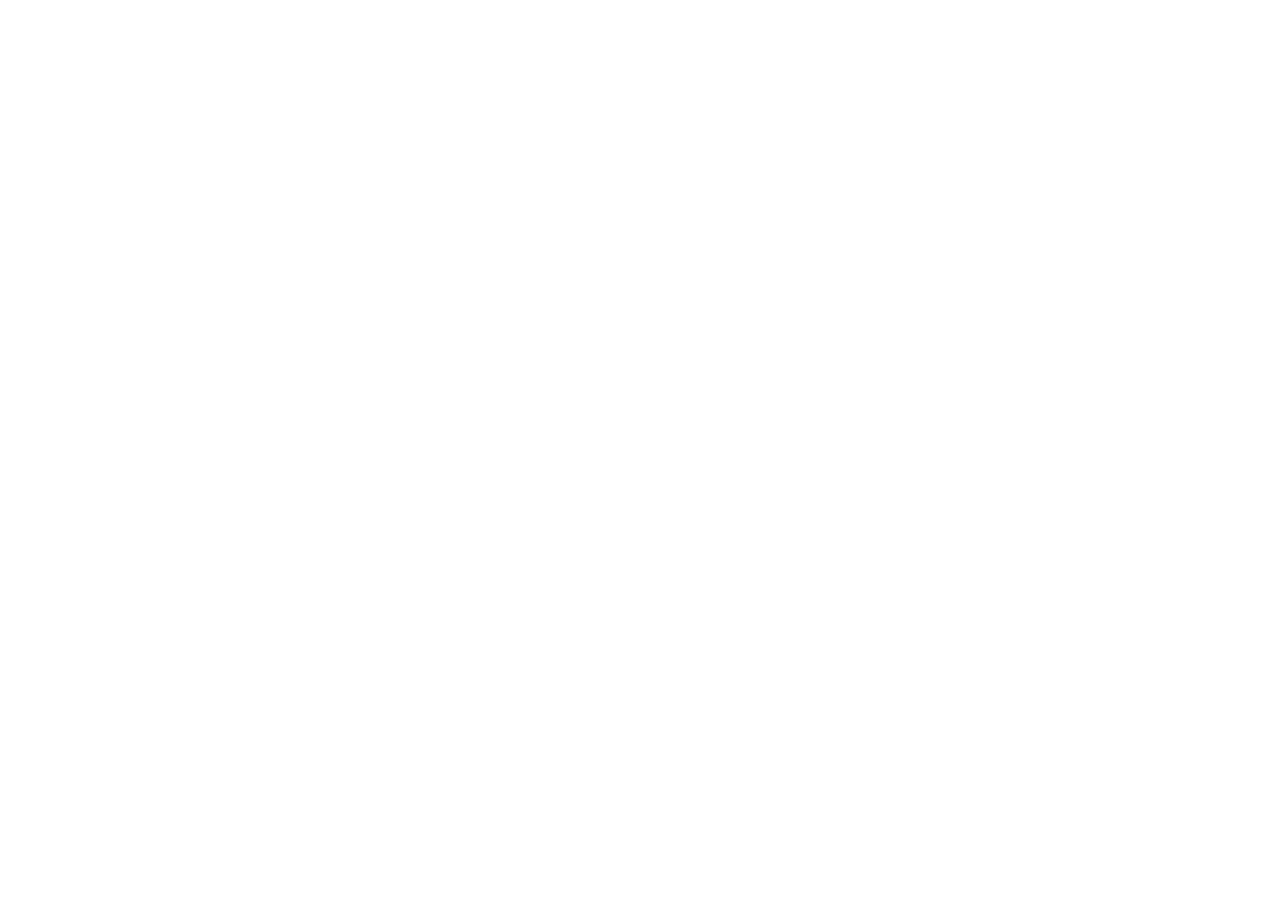
==== index.html @ 512ede9f "initialized repository" ====
<!DOCTYPE html>
<html lang="en" dir="ltr">
  <head>
    <meta charset="utf-8">
    <title>CopyThat Plugin</title>
    <link rel="stylesheet" href="style.css">
    <script type="text/javascript" src="script.js"></script>
  </head>
  <body>
    <nav>

    </nav>
    <header>

    </header>

  </body>
</html>
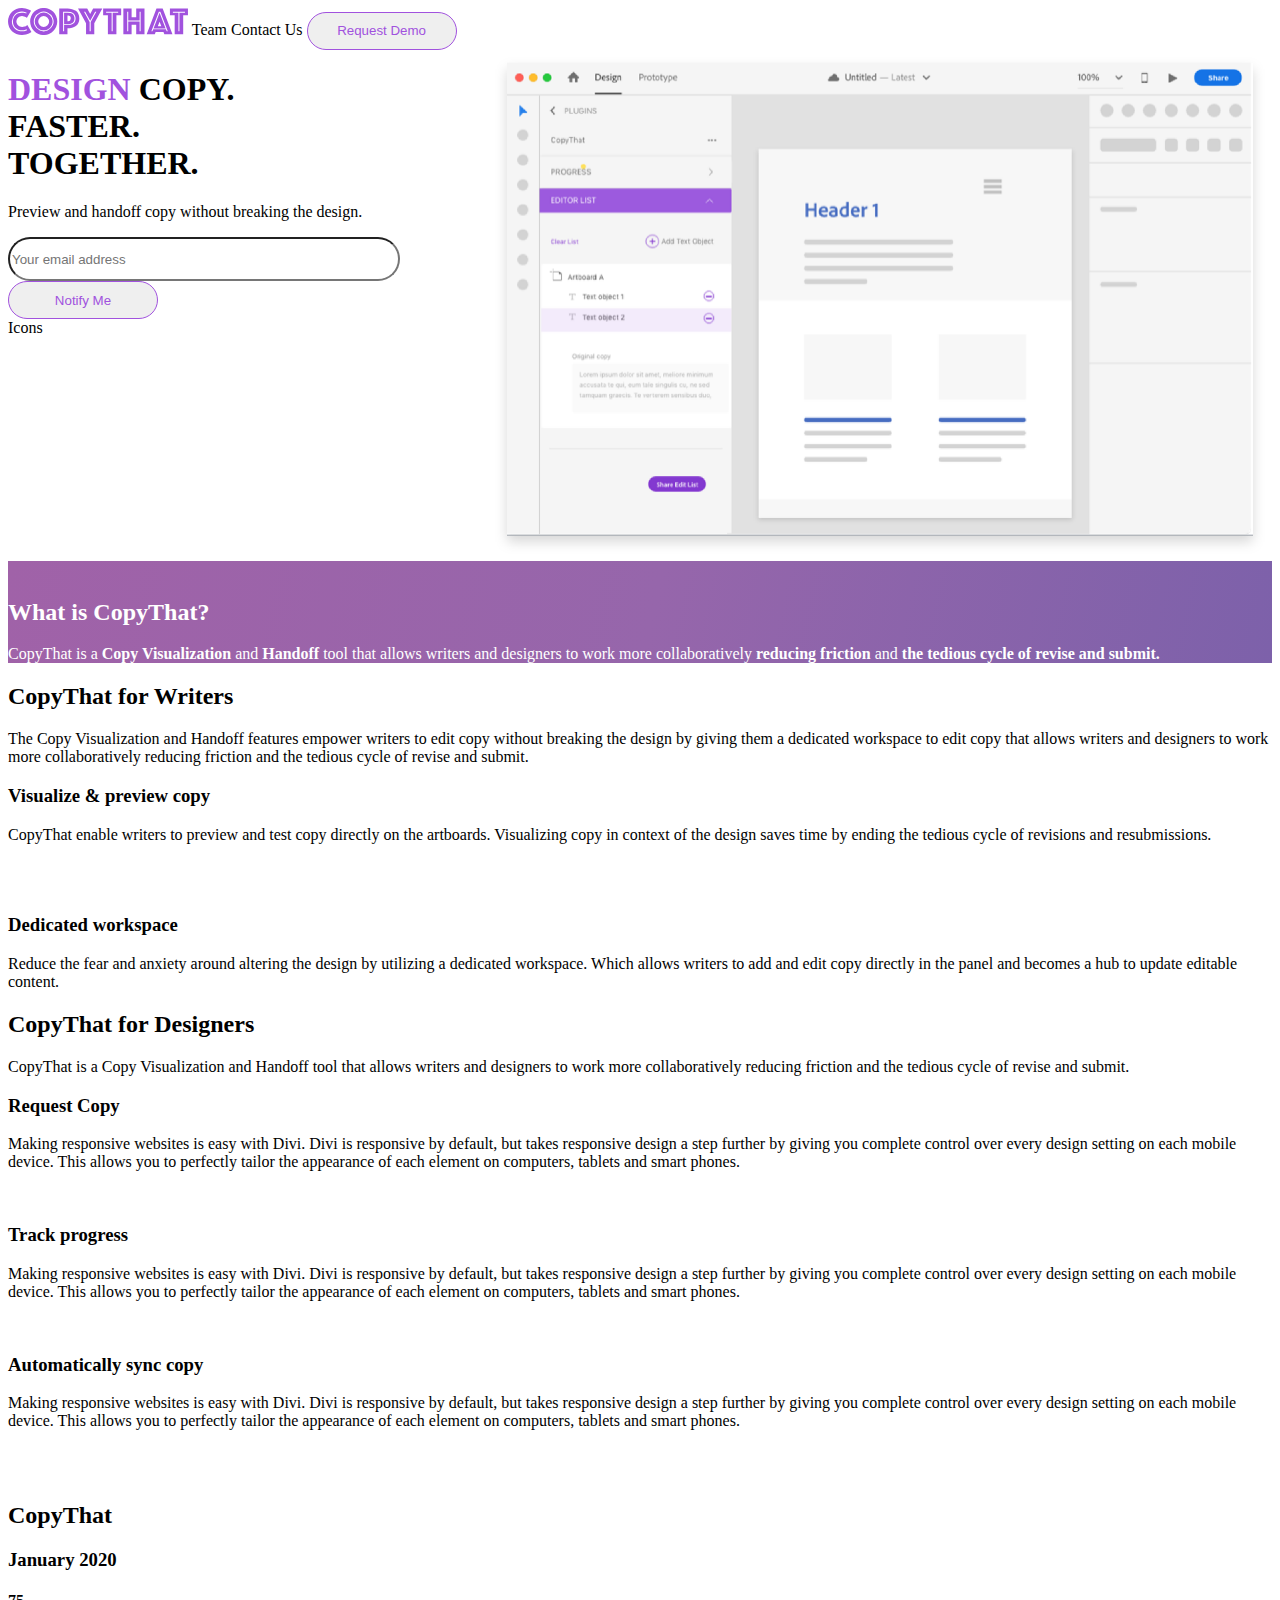
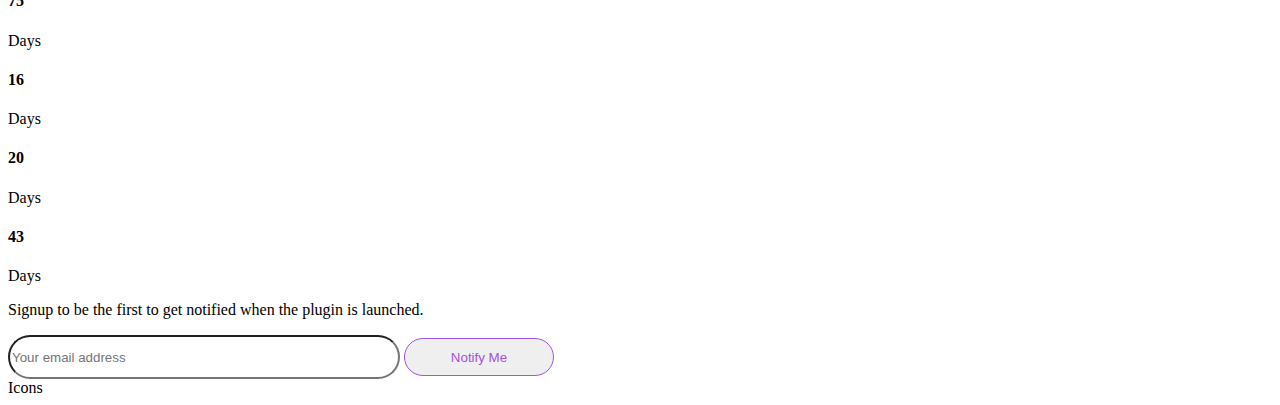
==== commit 1e74bfef: "added html elements" ====
--- a/index.html
+++ b/index.html
@@ -1,18 +1,115 @@
 <!DOCTYPE html>
 <html lang="en" dir="ltr">
-  <head>
-    <meta charset="utf-8">
-    <title>CopyThat Plugin</title>
-    <link rel="stylesheet" href="style.css">
-    <script type="text/javascript" src="script.js"></script>
-  </head>
-  <body>
-    <nav>
+<head>
+  <meta charset="utf-8">
+  <title>CopyThat Plugin</title>
+  <link rel="stylesheet" href="style.css">
+  <script type="text/javascript" src="script.js"></script>
+</head>
+<body>
+  <nav>
+    <img src="./assets/logo.svg" class="logo"/>
+    <a href="" >Team</a>
+    <a href="" >Contact Us</a>
+    <button>Request Demo</button>
+  </nav>
+  <header>
+    <div>
+      <h1><span>Design</span> Copy.<br> Faster.<br> Together.</h1>
+      <p>Preview and handoff copy without breaking the design.</p>
+      <input type="text" placeholder="Your email address"/><button>Notify Me</button>
+      <div>Icons</div>
+    </div>
+    <img src="./assets/header-image.png" class="header-image" />
+  </header>
+  <main>
+    <section class="what">
+      <div>
+        <img src="" />
+        <img src="" />
+        <img src="" />
+      </div>
+      <div>
+        <h2>What is <span>CopyThat?</span></h2>
+        <p>CopyThat is a <strong>Copy Visualization</strong> and <strong>Handoff</strong> tool that allows writers and designers to work more collaboratively <strong>reducing friction</strong> and <strong>the tedious cycle of revise and submit.</strong></p>
+      </div>
+    </section>
+    <section>
+      <div class="breakdown">
+        <h2>CopyThat for Writers</h2>
+        <p>The Copy Visualization and Handoff features empower writers to edit copy without breaking the design by giving them a dedicated workspace to edit copy that allows writers and designers to work more collaboratively reducing friction and the tedious cycle of revise and submit.</p>
+      </div>
+      <div class="point-one">
+        <div class="">
+          <h3>Visualize & preview copy</h3>
+          <p>CopyThat enable writers to preview and test copy directly on the artboards. Visualizing copy in context of the design saves time by ending the tedious cycle of revisions and resubmissions.</p>
+        </div>
+        <img src="" />
+      </div>
+      <div class="point-two">
+        <img src="" />
+        <div class="">
+          <h3>Dedicated workspace</h3>
+          <p>Reduce the fear and anxiety around altering the design by utilizing a dedicated workspace. Which allows writers to add and edit copy directly in the panel and becomes a hub to update editable content.</p>
+        </div>
+      </div>
+    </section>
+    <section>
+      <div class="breakdown">
+        <h2>CopyThat for Designers</h2>
+        <p>CopyThat is a Copy Visualization and Handoff tool that allows writers and designers to work more collaboratively reducing friction and the tedious cycle of revise and submit.</p>
+      </div>
+      <div class="col-one">
+        <h3>Request Copy</h3>
+        <p>Making responsive websites is easy with Divi. Divi is responsive by default, but takes responsive design a step further by giving you complete control over every design setting on each mobile device. This allows you to perfectly tailor the appearance of each element on computers, tablets and smart phones.</p>
+        <img src="" />
+      </div>
+      <div class="col-two">
+        <h3>Track progress</h3>
+        <p>Making responsive websites is easy with Divi. Divi is responsive by default, but takes responsive design a step further by giving you complete control over every design setting on each mobile device. This allows you to perfectly tailor the appearance of each element on computers, tablets and smart phones.</p>
+        <img src="" />
+      </div>
+      <div class="col-three">
+        <h3>Automatically sync copy</h3>
+        <p>Making responsive websites is easy with Divi. Divi is responsive by default, but takes responsive design a step further by giving you complete control over every design setting on each mobile device. This allows you to perfectly tailor the appearance of each element on computers, tablets and smart phones.</p>
+        <img src="" />
+      </div>
+    </section>
+    <section>
+      <img src="" class="max-map"/>
+    </section>
+    <section class="release">
+      <h2>CopyThat</h2>
+      <h3>January 2020</h3>
+      <div class="countdown">
+        <div>
+          <h4 class="days">75</h4>
+          <p>Days</p>
+        </div>
+        <div>
+          <h4 class="hours">16</h4>
+          <p>Days</p>
+        </div>
+        <div>
+          <h4 class="minutes">20</h4>
+          <p>Days</p>
+        </div>
+        <div>
+          <h4 class="seconds">43</h4>
+          <p>Days</p>
+        </div>
+      </div>
+      <p>Signup to be the first to get notified when the plugin is launched.</p>
+      <input type="email" placeholder="Your email address" />
+      <button>Notify Me</button>
+    </section>
+    <section>
 
-    </nav>
-    <header>
+    </section>
+    <footer>
+      Icons
+    </footer>
+  </main>
 
-    </header>
-
-  </body>
+</body>
 </html>
--- a/style.css
+++ b/style.css
@@ -0,0 +1,35 @@
+a{
+  text-decoration: none;
+  color: black;
+}
+button{
+  border-radius: 19px;
+  width: 150px;
+  height: 38px;
+  color: #A152DE;
+  border: 1px solid #A152DE;
+}
+.logo{
+  width: 180px;
+}
+.header-image{
+  width: 62%;
+}
+header{
+  display: flex;
+}
+h1{
+  text-transform: uppercase;
+}
+h1 span{
+  color: #A152DE;
+}
+input{
+  width: 384px;
+  height: 38px;
+  border-radius: 29px;
+}
+.what{
+  background: transparent linear-gradient(102deg, #A062A8 0%, #9666AB 51%, #7D61AA 100%) 0% 0% no-repeat padding-box;
+  color: white;
+}
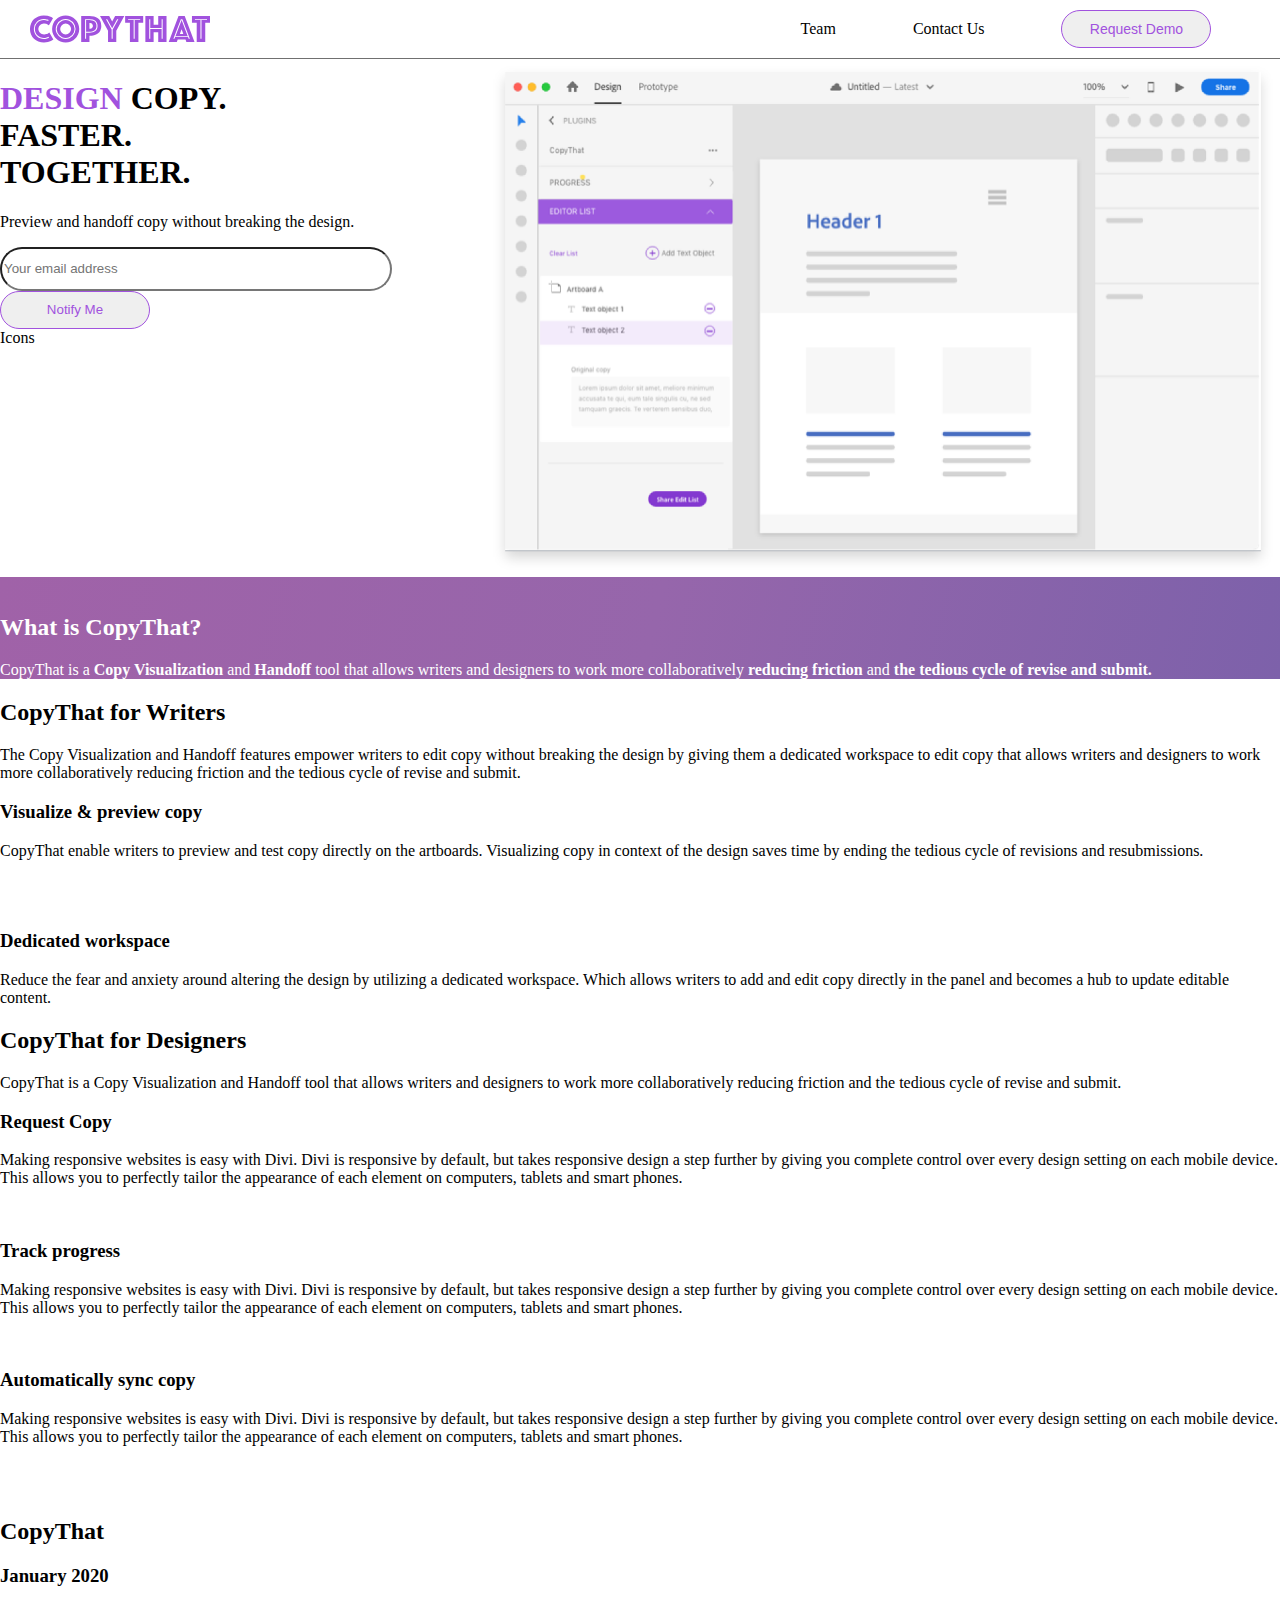
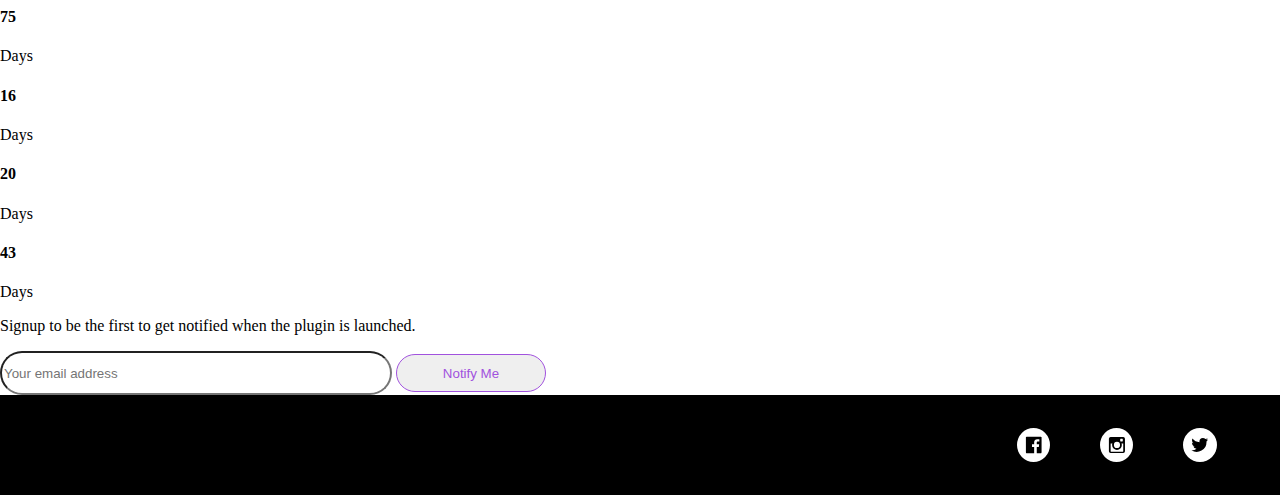
==== commit 97fd4969: "contacts page" ====
--- a/index.html
+++ b/index.html
@@ -9,9 +9,11 @@
 <body>
   <nav>
     <img src="./assets/logo.svg" class="logo"/>
-    <a href="" >Team</a>
-    <a href="" >Contact Us</a>
-    <button>Request Demo</button>
+    <div>
+      <a href="" >Team</a>
+      <a href="" >Contact Us</a>
+      <button>Request Demo</button>
+    </div>
   </nav>
   <header>
     <div>
@@ -107,7 +109,9 @@
 
     </section>
     <footer>
-      Icons
+      <img src="assets/Facebook.svg" />
+      <img src="assets/Instagram.svg" />
+      <img src="assets/Twitter.svg" />
     </footer>
   </main>
 
--- a/style.css
+++ b/style.css
@@ -1,6 +1,34 @@
+@font-face {
+  font-family: Geomanist;
+  src: url("./assets/Geomanist");
+}
+body{
+  font-family: Geomanist;
+  margin: 0 auto;
+}
 a{
   text-decoration: none;
   color: black;
+}
+nav{
+  display: flex;
+  justify-content: space-between;
+  margin: 0 auto;
+  border-bottom: 1px solid #707070;
+  padding: 10px 30px;
+}
+nav a {
+  font-family: Helvetica Neue, san-serif;
+}
+
+nav div{
+  width: 40%;
+  display: flex;
+  justify-content: space-around;
+  align-items: center;
+}
+nav div button{
+  font-size: 14px;
 }
 button{
   border-radius: 19px;
@@ -9,6 +37,8 @@
   color: #A152DE;
   border: 1px solid #A152DE;
 }
+
+
 .logo{
   width: 180px;
 }
@@ -33,3 +63,14 @@
   background: transparent linear-gradient(102deg, #A062A8 0%, #9666AB 51%, #7D61AA 100%) 0% 0% no-repeat padding-box;
   color: white;
 }
+footer{
+  background: black;
+  height: 100px;
+  display: flex;
+  justify-content: flex-end;
+  align-items: center;
+  padding-right: 3%;
+}
+footer img{
+  margin: 0 2%;
+}
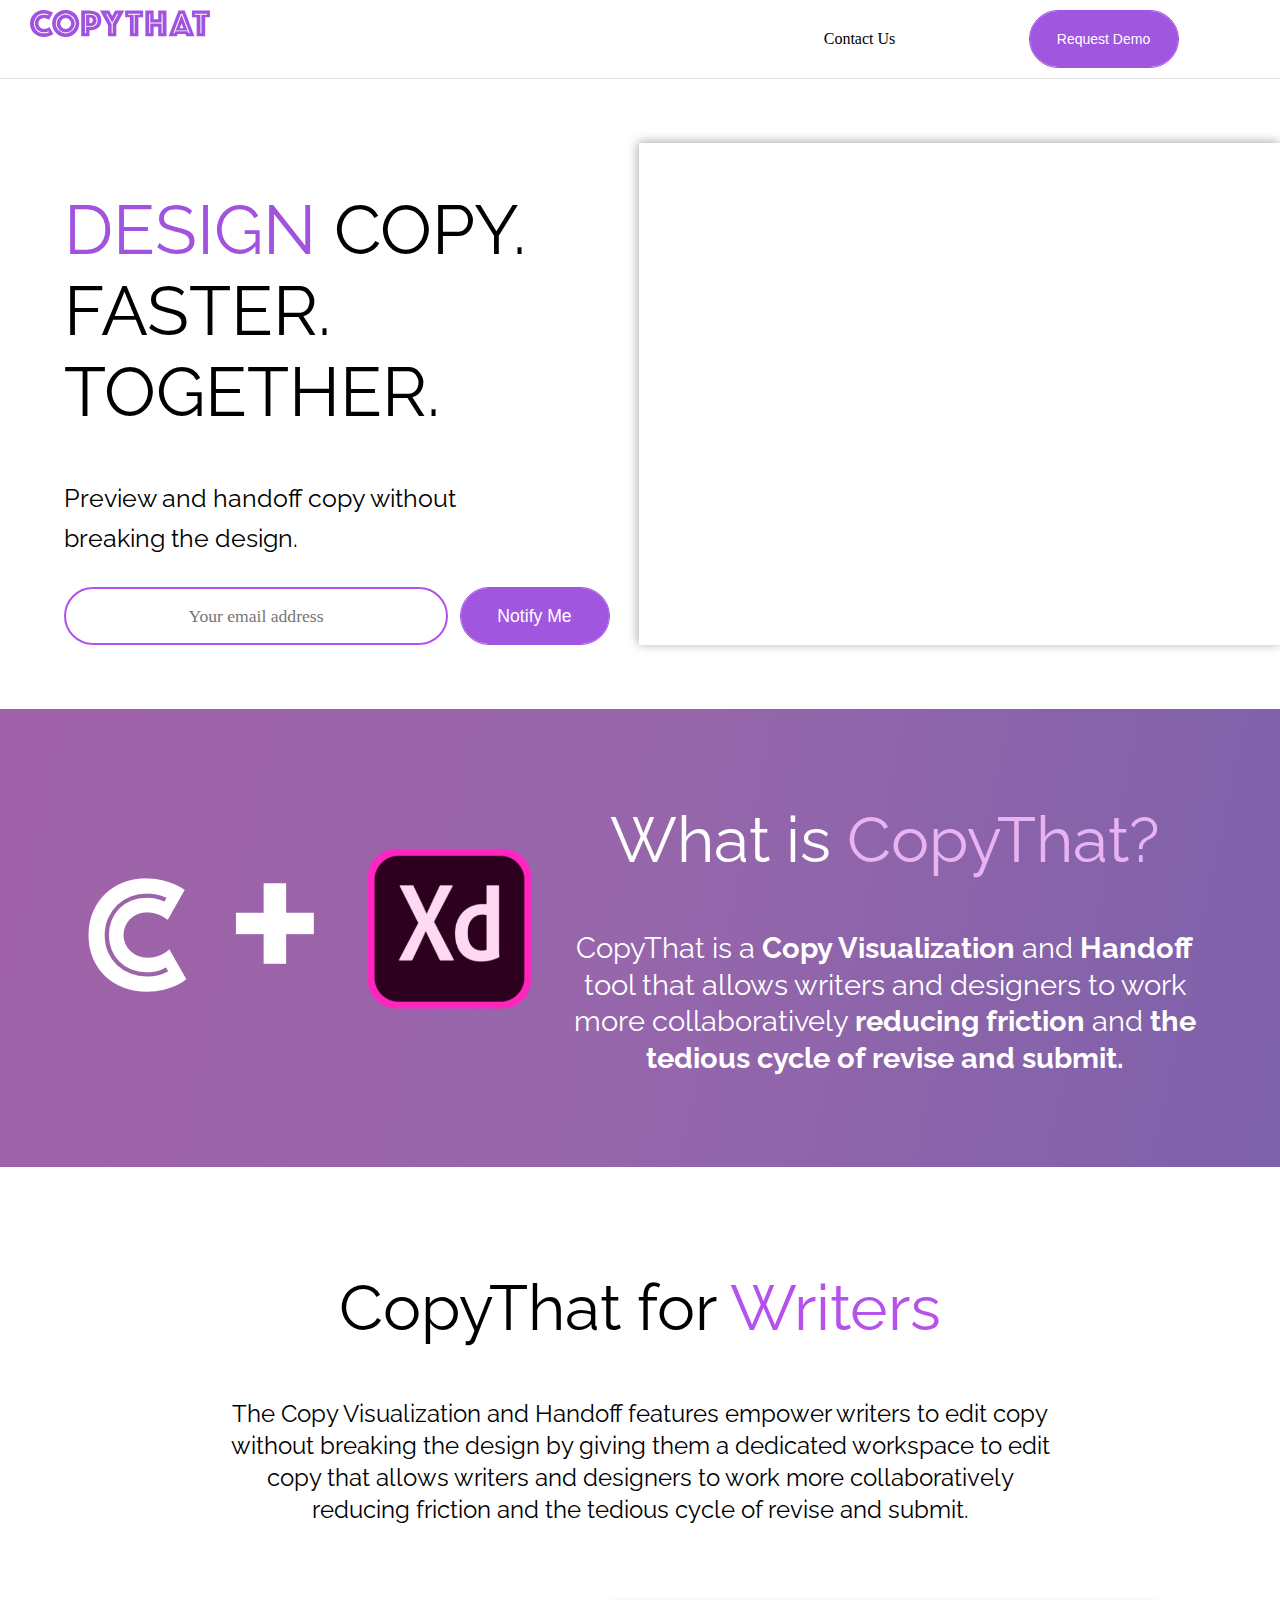
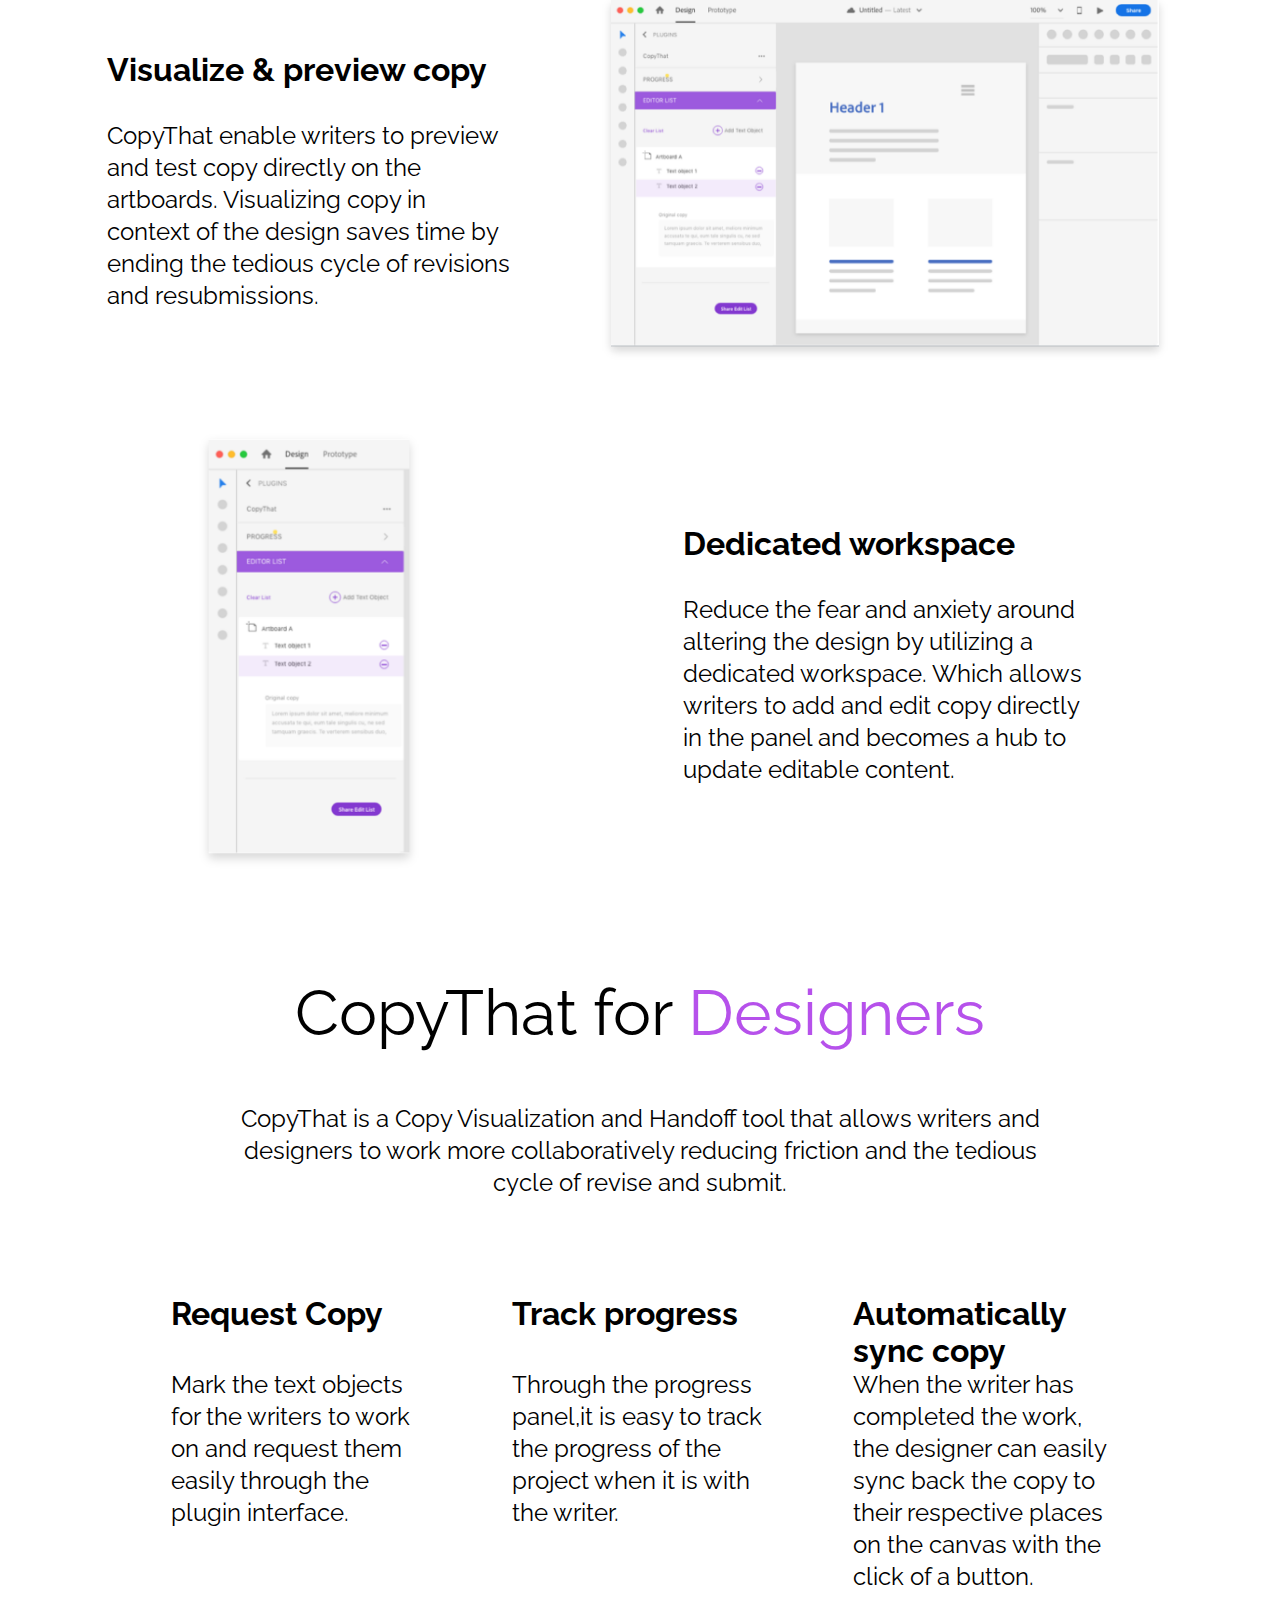
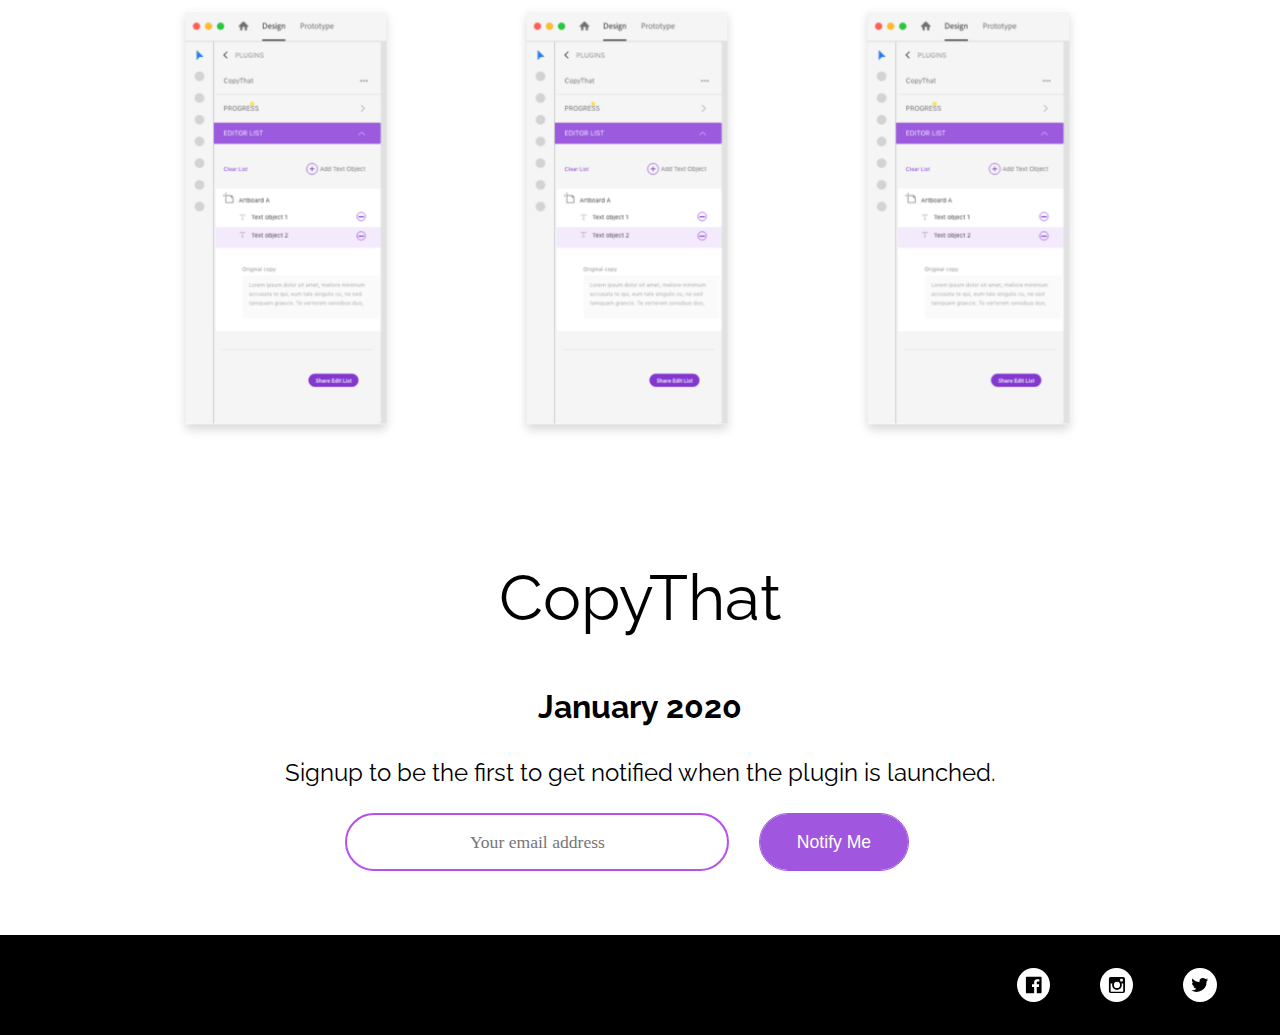
==== commit 9c1ad01e: "completed first view of LP" ====
--- a/index.html
+++ b/index.html
@@ -4,52 +4,53 @@
   <meta charset="utf-8">
   <title>CopyThat Plugin</title>
   <link rel="stylesheet" href="style.css">
+  <link href="https://fonts.googleapis.com/css?family=Raleway&display=swap" rel="stylesheet">
   <script type="text/javascript" src="script.js"></script>
 </head>
 <body>
   <nav>
-    <img src="./assets/logo.svg" class="logo"/>
+    <a href="index.html"><img src="./assets/logo.svg" class="logo"/></a>
     <div>
-      <a href="" >Team</a>
-      <a href="" >Contact Us</a>
+      <a href="contact.html" >Contact Us</a>
       <button>Request Demo</button>
     </div>
   </nav>
   <header>
-    <div>
+    <div class="header-content">
       <h1><span>Design</span> Copy.<br> Faster.<br> Together.</h1>
       <p>Preview and handoff copy without breaking the design.</p>
-      <input type="text" placeholder="Your email address"/><button>Notify Me</button>
-      <div>Icons</div>
+      <input type="text" placeholder="Your email address" class="contact-input"/><button>Notify Me</button>
     </div>
-    <img src="./assets/header-image.png" class="header-image" />
+    <video autoplay loop muted class="header-image">
+      <source src="./CopyThatDemo2.mp4" type="video/mp4">
+    </video>
   </header>
   <main>
     <section class="what">
-      <div>
-        <img src="" />
-        <img src="" />
-        <img src="" />
+      <div class="logos">
+        <img src="./assets/C.png" />
+        <img src="./assets/+.png" />
+        <img src="./assets/xdlogo.png" />
       </div>
       <div>
         <h2>What is <span>CopyThat?</span></h2>
-        <p>CopyThat is a <strong>Copy Visualization</strong> and <strong>Handoff</strong> tool that allows writers and designers to work more collaboratively <strong>reducing friction</strong> and <strong>the tedious cycle of revise and submit.</strong></p>
+        <p>CopyThat is a <span>Copy Visualization</span> and <span>Handoff</span> tool that allows writers and designers to work more collaboratively <span>reducing friction</span> and <span>the tedious cycle of revise and submit.</span></p>
       </div>
     </section>
     <section>
       <div class="breakdown">
-        <h2>CopyThat for Writers</h2>
-        <p>The Copy Visualization and Handoff features empower writers to edit copy without breaking the design by giving them a dedicated workspace to edit copy that allows writers and designers to work more collaboratively reducing friction and the tedious cycle of revise and submit.</p>
+        <h2>CopyThat for <span>Writers</span></h2>
+        <p class="description">The Copy Visualization and Handoff features empower writers to edit copy without breaking the design by giving them a dedicated workspace to edit copy that allows writers and designers to work more collaboratively reducing friction and the tedious cycle of revise and submit.</p>
       </div>
-      <div class="point-one">
+      <div class="point">
         <div class="">
           <h3>Visualize & preview copy</h3>
           <p>CopyThat enable writers to preview and test copy directly on the artboards. Visualizing copy in context of the design saves time by ending the tedious cycle of revisions and resubmissions.</p>
         </div>
-        <img src="" />
+        <img src="./assets/header-image.png" />
       </div>
-      <div class="point-two">
-        <img src="" />
+      <div class="point">
+        <img src="./assets/panel.png"  class="panel"/>
         <div class="">
           <h3>Dedicated workspace</h3>
           <p>Reduce the fear and anxiety around altering the design by utilizing a dedicated workspace. Which allows writers to add and edit copy directly in the panel and becomes a hub to update editable content.</p>
@@ -58,55 +59,35 @@
     </section>
     <section>
       <div class="breakdown">
-        <h2>CopyThat for Designers</h2>
-        <p>CopyThat is a Copy Visualization and Handoff tool that allows writers and designers to work more collaboratively reducing friction and the tedious cycle of revise and submit.</p>
+        <h2>CopyThat for <span>Designers</span></h2>
+        <p class="description">CopyThat is a Copy Visualization and Handoff tool that allows writers and designers to work more collaboratively reducing friction and the tedious cycle of revise and submit.</p>
       </div>
-      <div class="col-one">
-        <h3>Request Copy</h3>
-        <p>Making responsive websites is easy with Divi. Divi is responsive by default, but takes responsive design a step further by giving you complete control over every design setting on each mobile device. This allows you to perfectly tailor the appearance of each element on computers, tablets and smart phones.</p>
-        <img src="" />
-      </div>
-      <div class="col-two">
-        <h3>Track progress</h3>
-        <p>Making responsive websites is easy with Divi. Divi is responsive by default, but takes responsive design a step further by giving you complete control over every design setting on each mobile device. This allows you to perfectly tailor the appearance of each element on computers, tablets and smart phones.</p>
-        <img src="" />
-      </div>
-      <div class="col-three">
-        <h3>Automatically sync copy</h3>
-        <p>Making responsive websites is easy with Divi. Divi is responsive by default, but takes responsive design a step further by giving you complete control over every design setting on each mobile device. This allows you to perfectly tailor the appearance of each element on computers, tablets and smart phones.</p>
-        <img src="" />
+      <div class="row">
+        <div class="col">
+          <h3>Request Copy</h3>
+          <p>Mark the text objects for the writers to work on and request them easily through the plugin interface.</p>
+          <img src="./assets/panel.png"  class="panel"/>
+        </div>
+        <div class="col">
+          <h3>Track progress</h3>
+          <p>Through the progress panel,it is easy to track the progress of the project when it is with the writer.</p>
+          <img src="./assets/panel.png"  class="panel"/>
+        </div>
+        <div class="col">
+          <h3>Automatically sync copy</h3>
+          <p>When the writer has completed the work, the designer can easily sync back the copy to their respective places on the canvas with the click of a button.</p>
+          <img src="./assets/panel.png"  class="panel"/>
+        </div>
       </div>
     </section>
     <section>
-      <img src="" class="max-map"/>
     </section>
     <section class="release">
       <h2>CopyThat</h2>
       <h3>January 2020</h3>
-      <div class="countdown">
-        <div>
-          <h4 class="days">75</h4>
-          <p>Days</p>
-        </div>
-        <div>
-          <h4 class="hours">16</h4>
-          <p>Days</p>
-        </div>
-        <div>
-          <h4 class="minutes">20</h4>
-          <p>Days</p>
-        </div>
-        <div>
-          <h4 class="seconds">43</h4>
-          <p>Days</p>
-        </div>
-      </div>
       <p>Signup to be the first to get notified when the plugin is launched.</p>
-      <input type="email" placeholder="Your email address" />
-      <button>Notify Me</button>
-    </section>
-    <section>
-
+      <input type="email" placeholder="Your email address" class="contact-input"/>
+      <button class="contact">Notify Me</button>
     </section>
     <footer>
       <img src="assets/Facebook.svg" />
@@ -114,6 +95,5 @@
       <img src="assets/Twitter.svg" />
     </footer>
   </main>
-
 </body>
 </html>
--- a/style.css
+++ b/style.css
@@ -3,9 +3,14 @@
   src: url("./assets/Geomanist");
 }
 body{
-  font-family: Geomanist;
-  margin: 0 auto;
-}
+  font-family: Geomanist, Raleway;
+  margin: 0 auto;
+}
+
+section .what{
+  background: transparent linear-gradient(102deg, #A062A8 0%, #9666AB 51%, #7D61AA 100%) 0% 0% no-repeat padding-box;
+}
+
 a{
   text-decoration: none;
   color: black;
@@ -14,16 +19,17 @@
   display: flex;
   justify-content: space-between;
   margin: 0 auto;
-  border-bottom: 1px solid #707070;
+  border-bottom: 1px solid rgba(112, 112, 112, 0.2);
   padding: 10px 30px;
 }
 nav a {
   font-family: Helvetica Neue, san-serif;
 }
-
+nav div, .point, header, footer, .what, .row, .point{
+  display: flex;
+}
 nav div{
   width: 40%;
-  display: flex;
   justify-content: space-around;
   align-items: center;
 }
@@ -37,16 +43,44 @@
   color: #A152DE;
   border: 1px solid #A152DE;
 }
-
-
+h1{
+  font-size: 69px;
+  font-weight: 400;
+}
+header p{
+  font-size: 25px;
+  margin: 0 0 5%;
+  line-height: 40px;
+  width: 80%;
+}
+header input, .contact-input{
+  text-align: center;
+  font-size: 1.1rem;
+  font-family: Geomanist;
+  border: 2px solid #B651EB;
+  border-radius: 29px;
+  height: 58px;
+  box-sizing: border-box;
+}
+button{
+  background: #A056DE 0% 0% no-repeat padding-box;
+  border-radius: 29px;
+  color: white;
+  font-size: 1.1rem;
+  height: 58px;
+  margin: 0 2%;
+}
 .logo{
   width: 180px;
 }
 .header-image{
-  width: 62%;
+  width: 55vw;
+  max-height: 70vh;
+  box-shadow: -1px -1px 10px #a9a9a9;
 }
 header{
-  display: flex;
+  justify-content: space-between;
+  margin: 5% 0;
 }
 h1{
   text-transform: uppercase;
@@ -66,7 +100,6 @@
 footer{
   background: black;
   height: 100px;
-  display: flex;
   justify-content: flex-end;
   align-items: center;
   padding-right: 3%;
@@ -74,3 +107,119 @@
 footer img{
   margin: 0 2%;
 }
+.header-content{
+    margin-left: 5%;
+}
+h2{
+  font-size: 4rem;
+  font-weight: 400;
+  text-align: center;
+}
+.what h2 span{
+  color: #E9B3F2;
+}
+h2 span{
+  color: #B651EB;
+  font-weight: 400;
+}
+.what div p{
+  font-size: 1.8rem;
+  font-weight: 400;
+  text-align: center;
+  width: 85%;
+  margin: 0 auto;
+  line-height: 2.3rem;
+}
+
+.what div p span{
+  font-weight: bold;
+}
+.what{
+  align-items: center;
+  justify-content: space-around;
+  padding: 0 0 4%;
+}
+.what img{
+  width: 125px;
+  margin: 15% 5% 5%;
+}
+.what .logos{
+  width: 60%;
+  display: flex;
+  justify-content: space-around;
+  align-items: center;
+  margin: 5% 0 5% 5%;
+
+}
+.what img:last-child{
+  width: 175px;
+  height: auto;
+}
+p{
+  font-size: 1.5rem;
+}
+.description{
+  width: 65%;
+  margin: 0 auto;
+  text-align: center;
+}
+
+p{
+  line-height: 2rem;
+}
+.breakdown h2{
+  margin-top: 8%;
+}
+.point img{
+  width: 50%;
+}
+.point div{
+  width: 35%;
+}
+.point{
+  justify-content: space-around;
+  align-items: center;
+  margin: 5%;
+}
+.point .panel{
+  width: 20%;
+}
+.row .panel{
+  width: 90%;
+}
+.row{
+  justify-content: space-around;
+  width: 80%;
+  margin: 5% auto;
+}
+.col{
+  width: 25%;
+}
+.col p{
+  height: 25%;
+}
+.col h3{
+  height: 5%;
+}
+.release{
+  text-align: center;
+}
+h3{
+  font-size: 2rem;
+}
+.contact{
+  margin: 0 2% 5% 2%;
+}
+@media only screen and (max-width: 600px) {
+  header, .what, .row{
+    flex-direction: column;
+  }
+  .header-image{
+    display: block;
+    margin: 5% auto;
+    width: 95vw;
+  }
+  .row div{
+    width: 95%;
+  }
+}
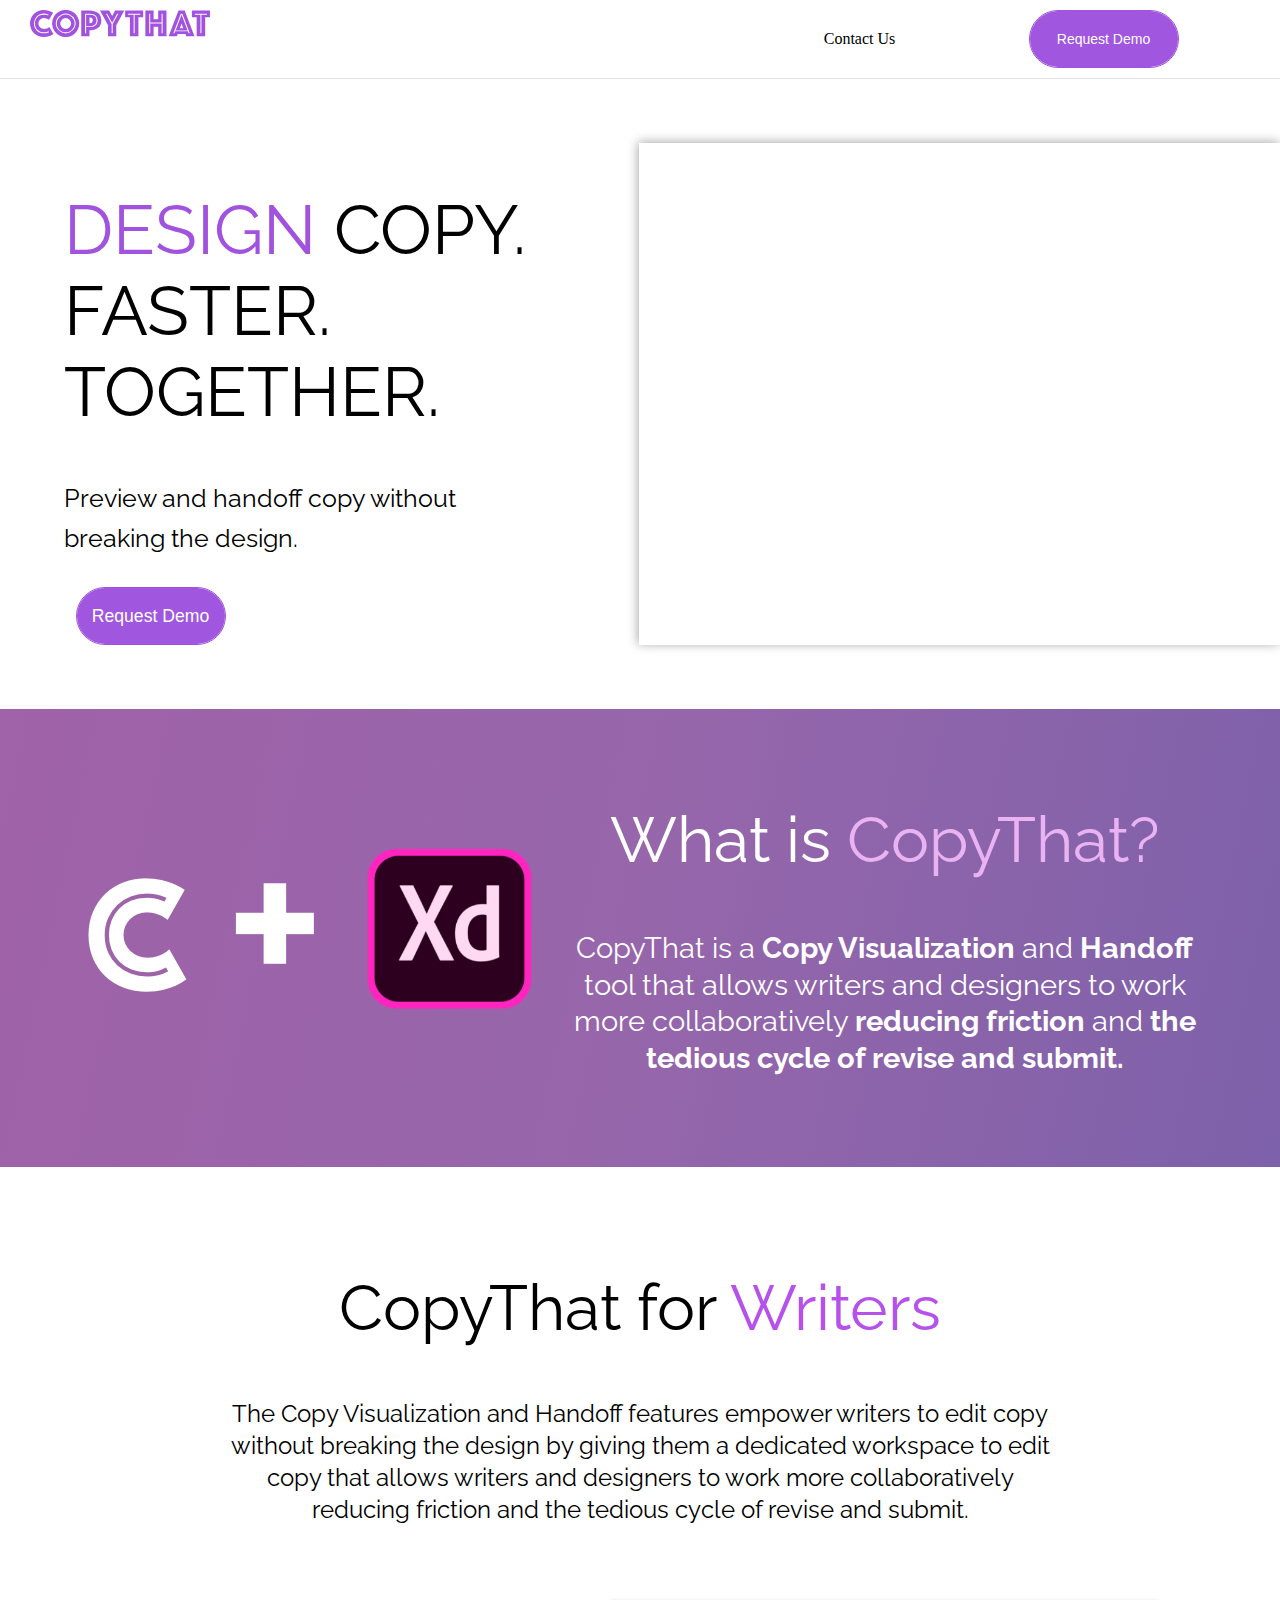
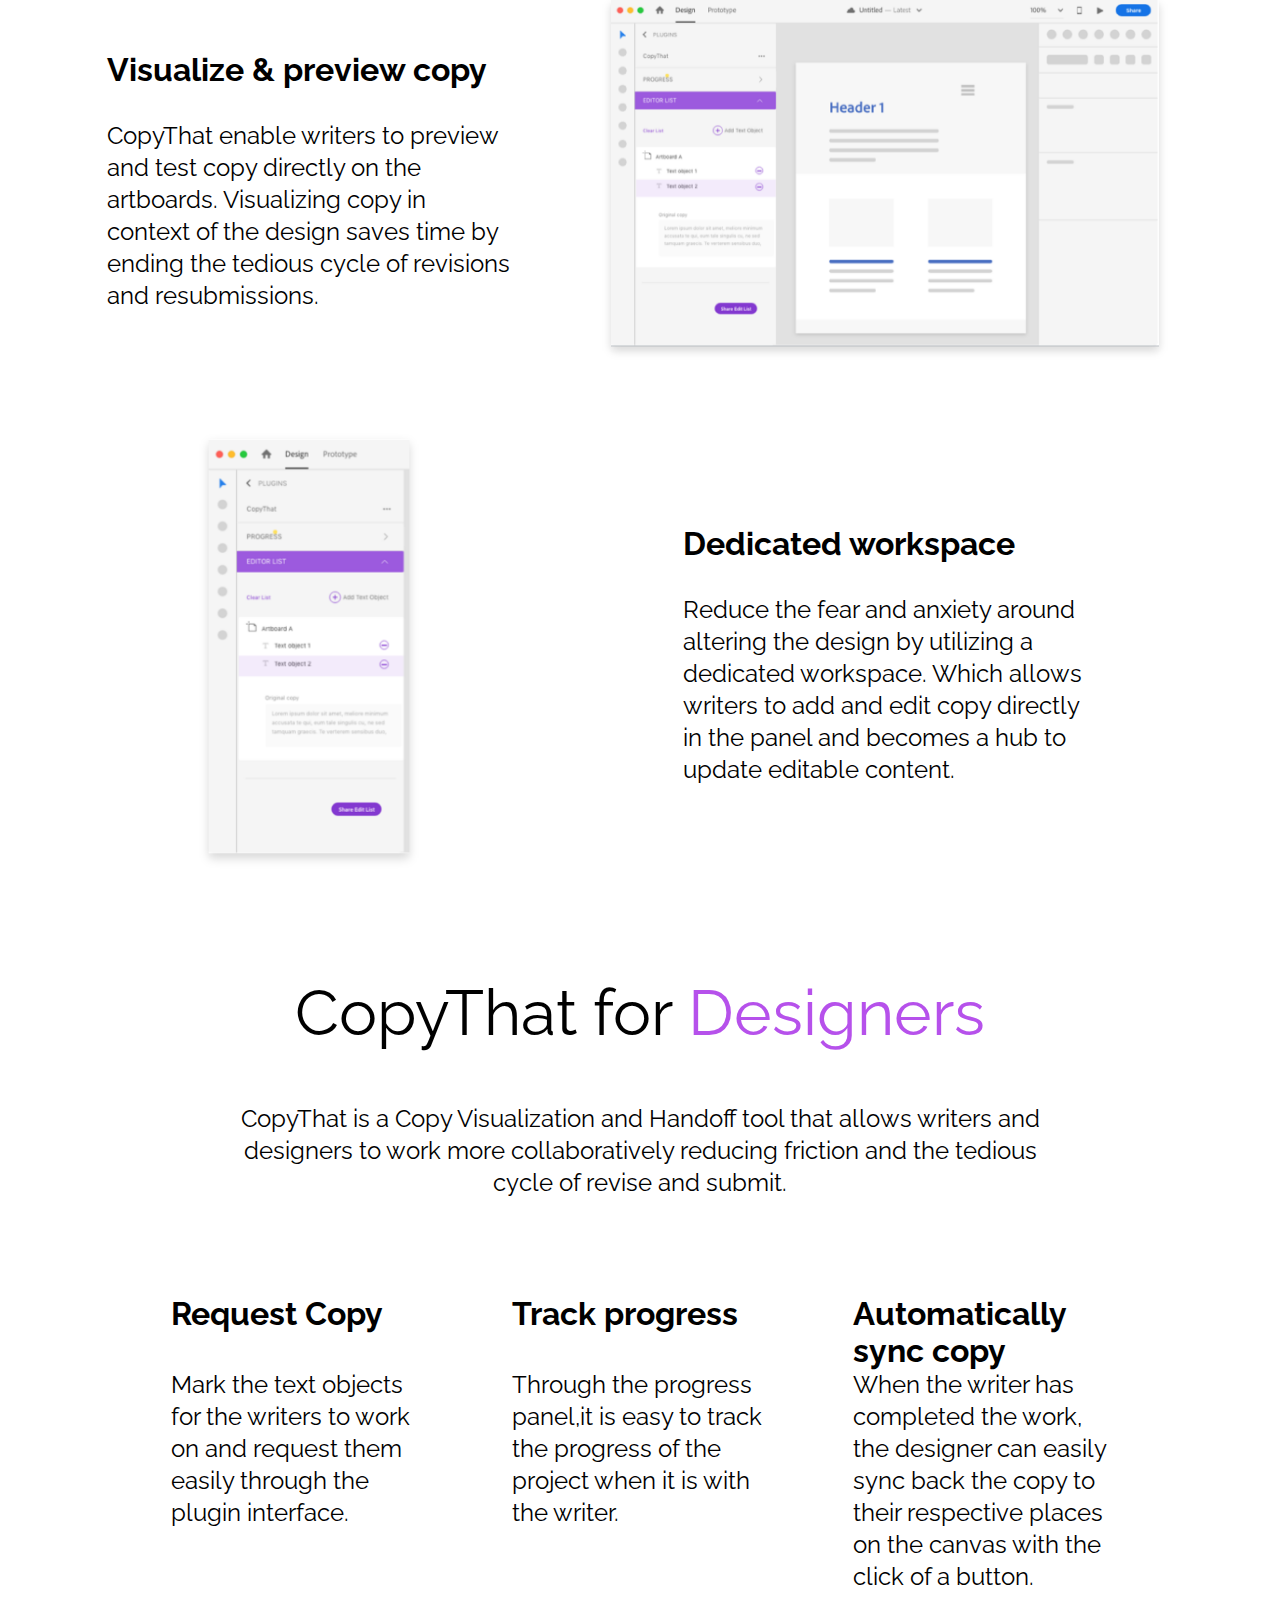
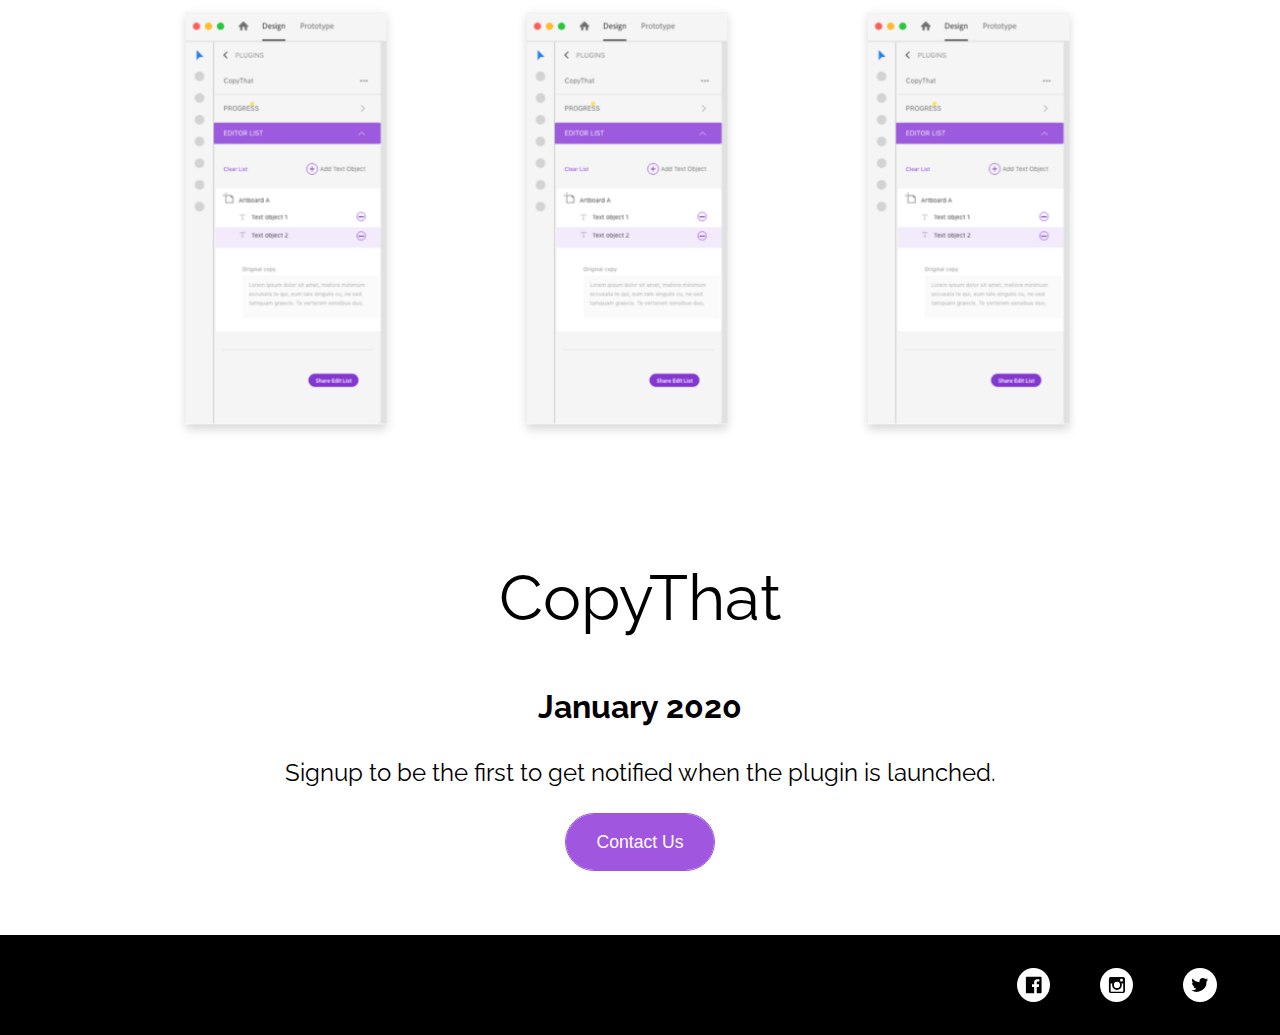
==== commit c53e6c83: "added contact form" ====
--- a/index.html
+++ b/index.html
@@ -19,7 +19,7 @@
     <div class="header-content">
       <h1><span>Design</span> Copy.<br> Faster.<br> Together.</h1>
       <p>Preview and handoff copy without breaking the design.</p>
-      <input type="text" placeholder="Your email address" class="contact-input"/><button>Notify Me</button>
+      <a href="contact.html"><button>Request Demo</button></a>
     </div>
     <video autoplay loop muted class="header-image">
       <source src="./CopyThatDemo2.mp4" type="video/mp4">
@@ -86,8 +86,7 @@
       <h2>CopyThat</h2>
       <h3>January 2020</h3>
       <p>Signup to be the first to get notified when the plugin is launched.</p>
-      <input type="email" placeholder="Your email address" class="contact-input"/>
-      <button class="contact">Notify Me</button>
+      <a href="contact.html"><button class="contact" type="submits">Contact Us</button></a>
     </section>
     <footer>
       <img src="assets/Facebook.svg" />
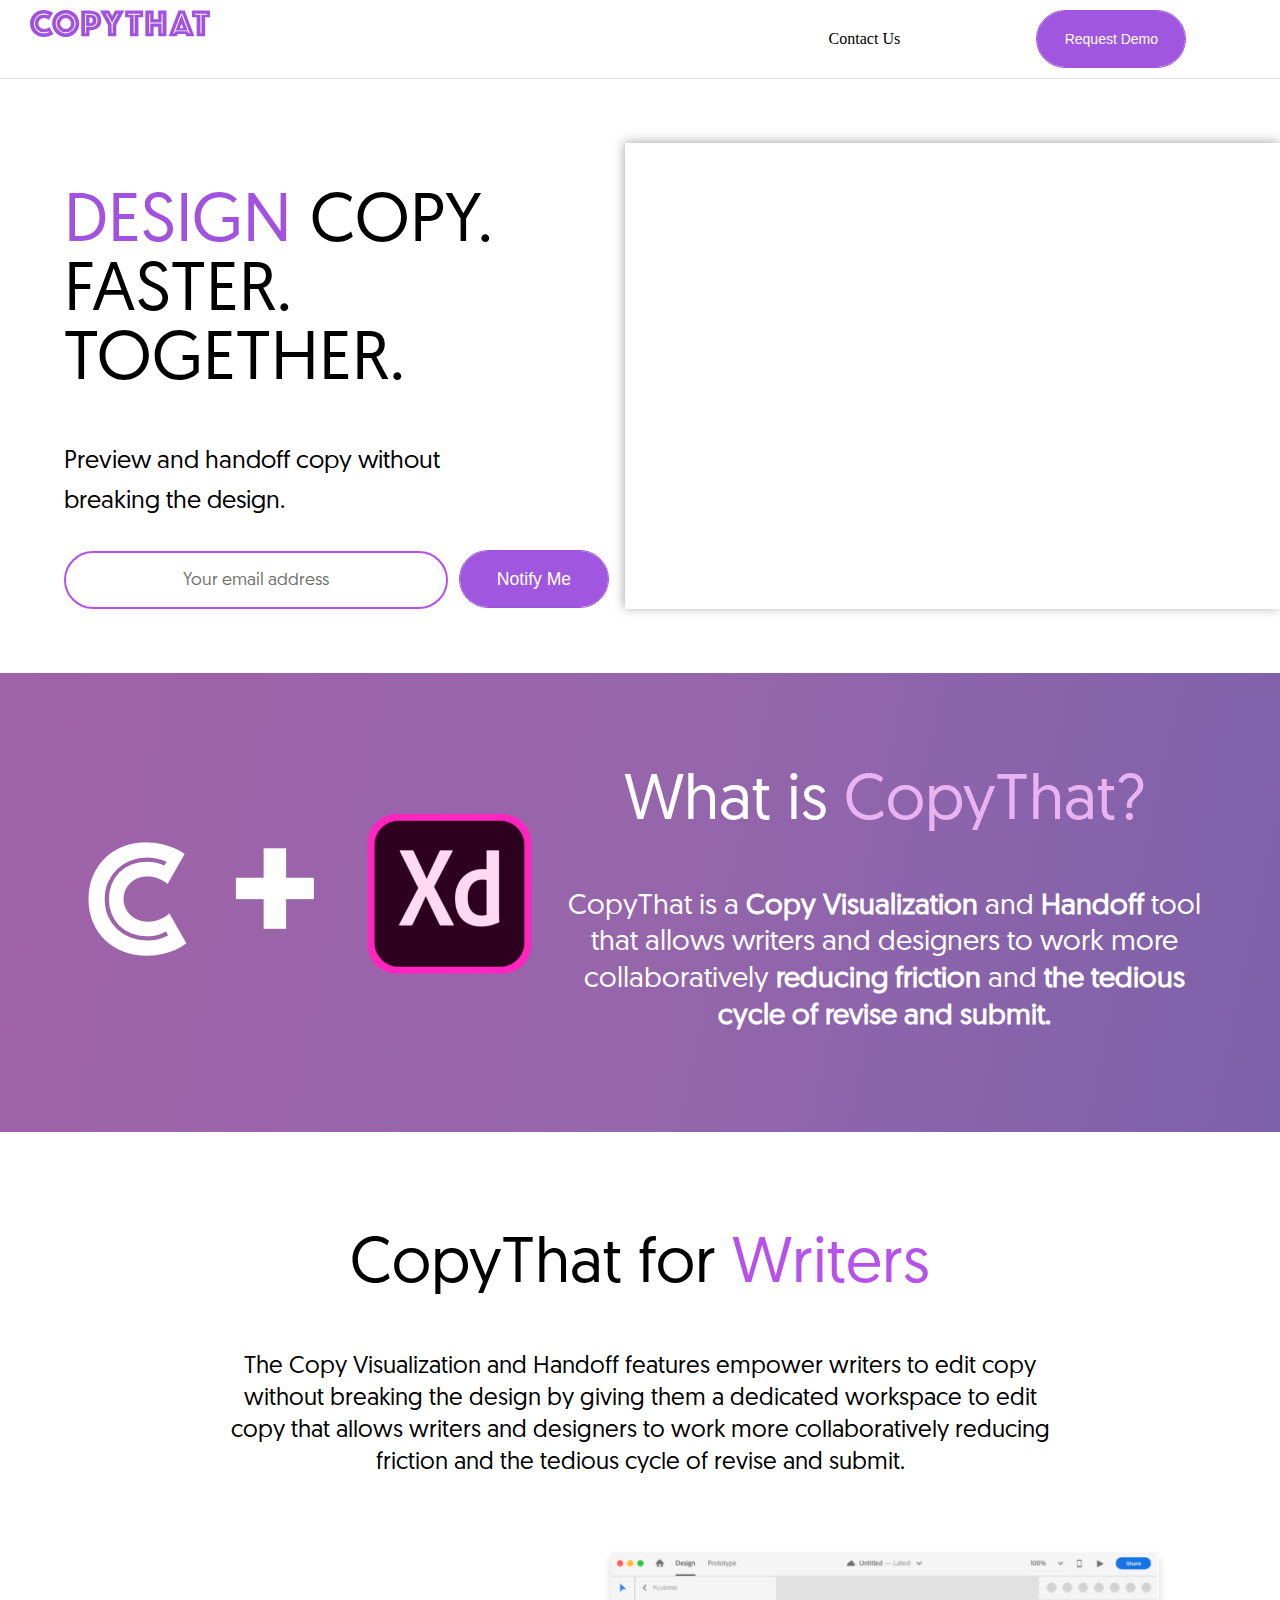
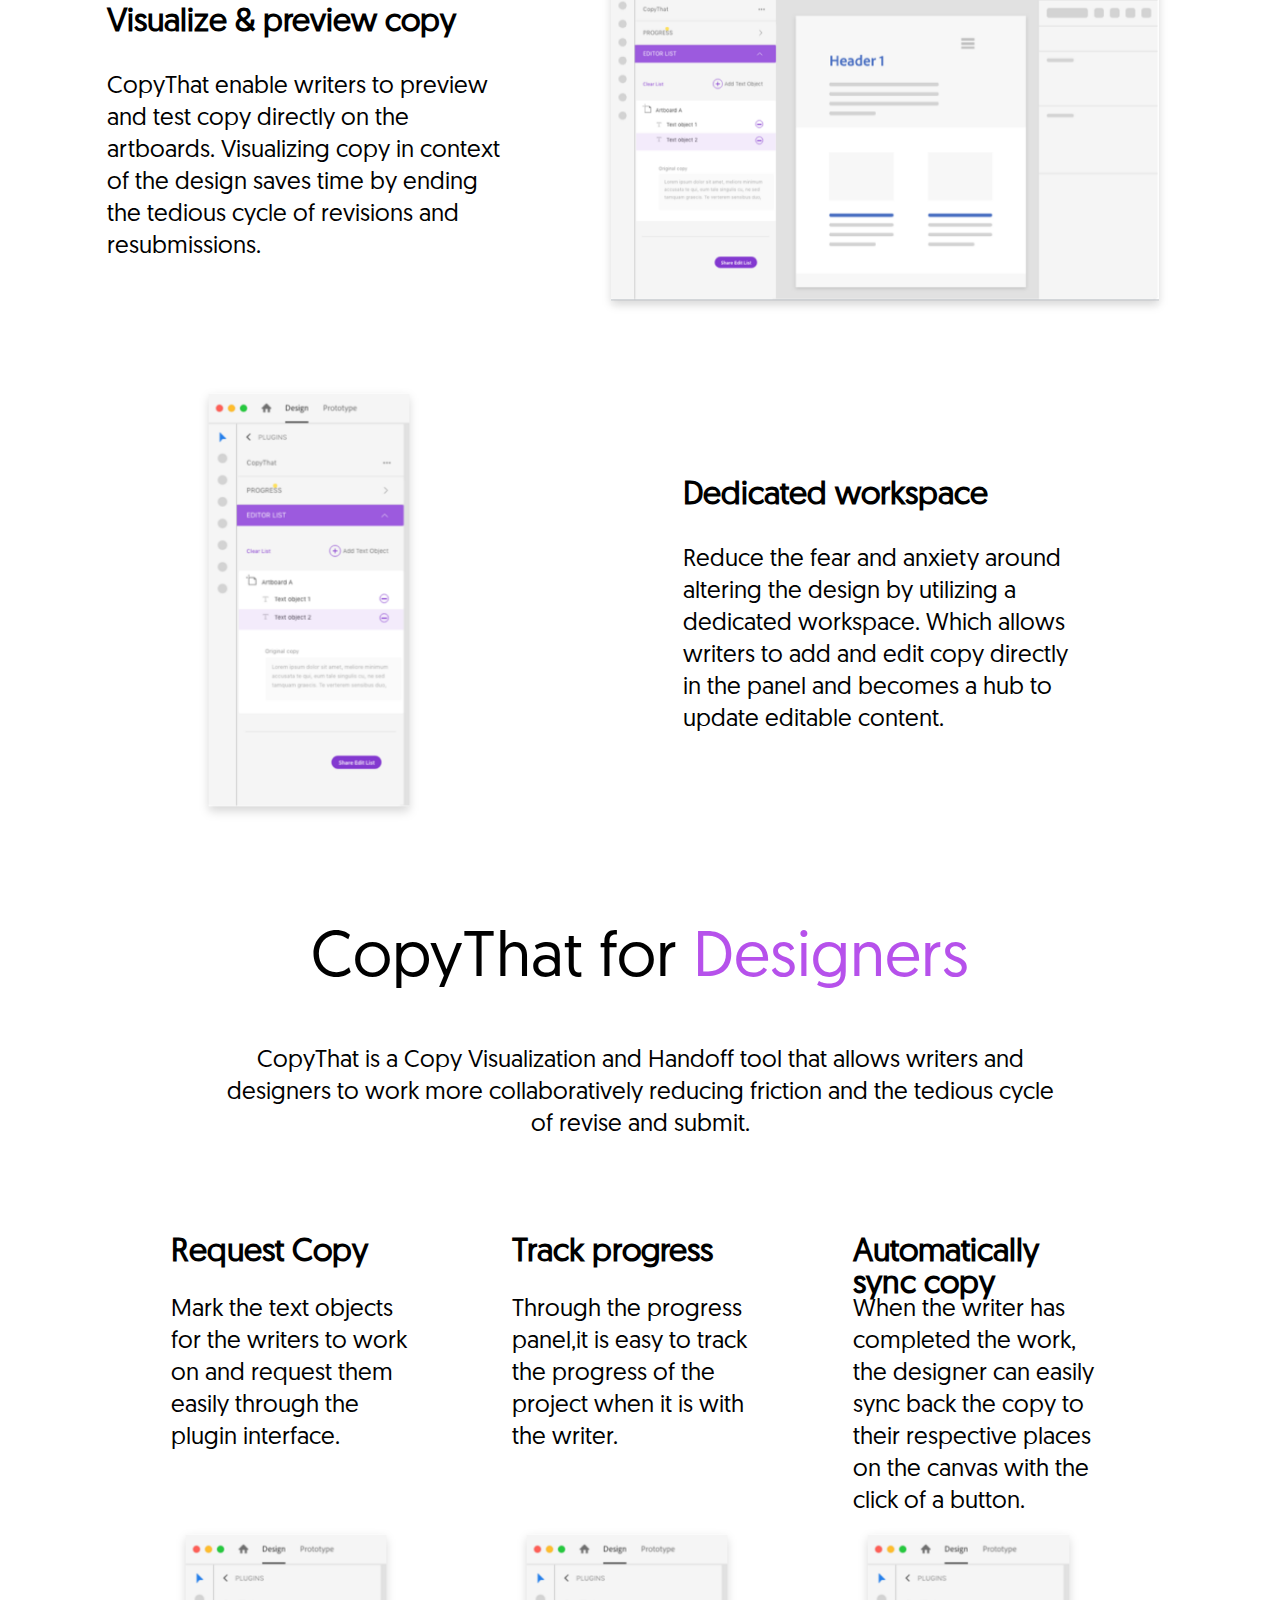
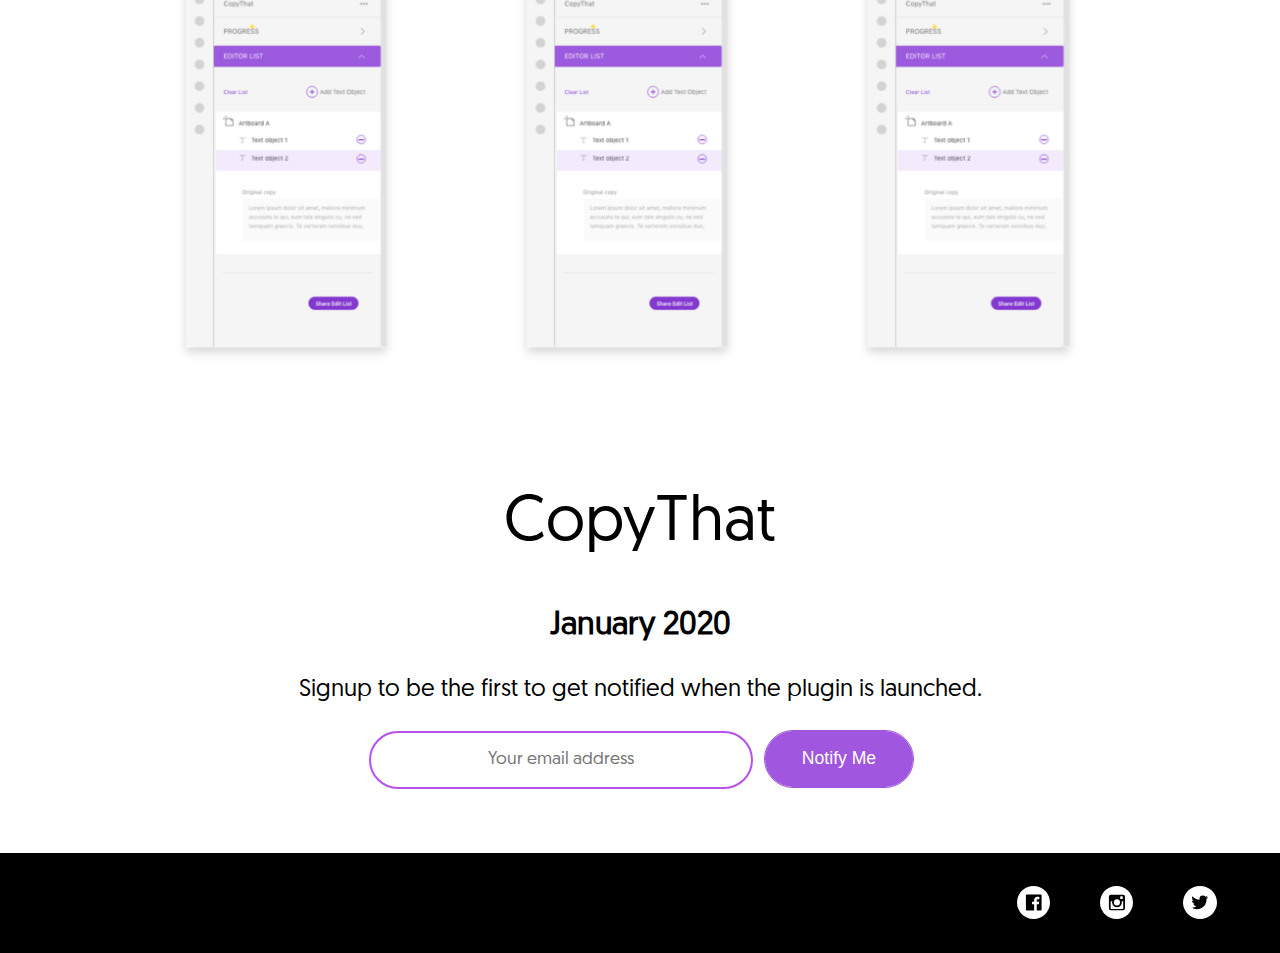
==== commit 892849b9: "updated contact form" ====
--- a/index.html
+++ b/index.html
@@ -11,15 +11,33 @@
   <nav>
     <a href="index.html"><img src="./assets/logo.svg" class="logo"/></a>
     <div>
-      <a href="contact.html" >Contact Us</a>
-      <button>Request Demo</button>
+      <a href="contact.html">Contact Us</a>
+      <a href="contact.html"><button>Request Demo</button></a>
     </div>
   </nav>
   <header>
     <div class="header-content">
       <h1><span>Design</span> Copy.<br> Faster.<br> Together.</h1>
       <p>Preview and handoff copy without breaking the design.</p>
-      <a href="contact.html"><button>Request Demo</button></a>
+      <!-- Begin Mailchimp Signup Form -->
+<div id="mc_embed_signup">
+<form action="https://copythatplug.us4.list-manage.com/subscribe/post?u=10d57a67243b518aaafae89f8&amp;id=5bafbb2bea" method="post" id="mc-embedded-subscribe-form" name="mc-embedded-subscribe-form" class="validate" target="_blank" novalidate>
+    <div id="mc_embed_signup_scroll">
+<div class="mc-field-group">
+	<input type="email" placeholder="Your email address" name="EMAIL" class="required email" id="mce-EMAIL">
+</div>
+	<div id="mce-responses" class="clear">
+		<div class="response" id="mce-error-response" style="display:none"></div>
+		<div class="response" id="mce-success-response" style="display:none"></div>
+	</div>    <!-- real people should not fill this in and expect good things - do not remove this or risk form bot signups-->
+    <div style="position: absolute; left: -5000px;" aria-hidden="true"><input type="text" name="b_10d57a67243b518aaafae89f8_5bafbb2bea" tabindex="-1" value=""></div>
+    <div class="clear"><button type="submit" name="subscribe" id="mc-embedded-subscribe" class="button">Notify Me</button></div>
+    </div>
+</form>
+</div>
+<script type='text/javascript' src='//s3.amazonaws.com/downloads.mailchimp.com/js/mc-validate.js'></script><script type='text/javascript'>(function($) {window.fnames = new Array(); window.ftypes = new Array();fnames[0]='EMAIL';ftypes[0]='email';}(jQuery));var $mcj = jQuery.noConflict(true);</script>
+<!--End mc_embed_signup-->
+      <!-- <input type="text" placeholder="Your email address" class="contact-input"/><button>Notify Me</button> -->
     </div>
     <video autoplay loop muted class="header-image">
       <source src="./CopyThatDemo2.mp4" type="video/mp4">
@@ -86,7 +104,28 @@
       <h2>CopyThat</h2>
       <h3>January 2020</h3>
       <p>Signup to be the first to get notified when the plugin is launched.</p>
-      <a href="contact.html"><button class="contact" type="submits">Contact Us</button></a>
+      <!-- Begin Mailchimp Signup Form -->
+<div id="mc_embed_signup">
+<form action="https://copythatplug.us4.list-manage.com/subscribe/post?u=10d57a67243b518aaafae89f8&amp;id=5bafbb2bea" method="post" id="mc-embedded-subscribe-form" name="mc-embedded-subscribe-form" class="validate" target="_blank" novalidate>
+    <div id="mc_embed_signup_scroll">
+<div class="mc-field-group">
+  <input type="email" placeholder="Your email address" name="EMAIL" class="required email contact-input" id="mce-EMAIL">
+</div>
+  <div id="mce-responses" class="clear">
+    <div class="response" id="mce-error-response" style="display:none"></div>
+    <div class="response" id="mce-success-response" style="display:none"></div>
+  </div>    <!-- real people should not fill this in and expect good things - do not remove this or risk form bot signups-->
+    <div style="position: absolute; left: -5000px;" aria-hidden="true"><input type="text" name="b_10d57a67243b518aaafae89f8_5bafbb2bea" tabindex="-1" value=""></div>
+    <div class="clear"><button type="submit" name="subscribe" id="mc-embedded-subscribe" class="button">Notify Me</button></div>
+    </div>
+</form>
+</div>
+<script type='text/javascript' src='//s3.amazonaws.com/downloads.mailchimp.com/js/mc-validate.js'></script><script type='text/javascript'>(function($) {window.fnames = new Array(); window.ftypes = new Array();fnames[0]='EMAIL';ftypes[0]='email';}(jQuery));var $mcj = jQuery.noConflict(true);</script>
+<!--End mc_embed_signup-->
+      <!-- <form action="https://copythatplug.us4.list-manage.com/subscribe/post?u=10d57a67243b518aaafae89f8&amp;id=5bafbb2bea" method="post">
+        <input type="email" placeholder="Your email address" class="contact-input"/>
+        <button class="contact" type="submit">Notify Me</button>
+      </form> -->
     </section>
     <footer>
       <img src="assets/Facebook.svg" />
--- a/style.css
+++ b/style.css
@@ -1,6 +1,6 @@
 @font-face {
   font-family: Geomanist;
-  src: url("./assets/Geomanist");
+  src: url("./assets/Geomanist/Geomanist-Regular.otf");
 }
 body{
   font-family: Geomanist, Raleway;
@@ -32,6 +32,10 @@
   width: 40%;
   justify-content: space-around;
   align-items: center;
+}
+.clear, .mc-field-group{
+  display: inline-block;
+  margin: 0;
 }
 nav div button{
   font-size: 14px;
@@ -53,7 +57,7 @@
   line-height: 40px;
   width: 80%;
 }
-header input, .contact-input{
+header input, .contact-input, #mce-EMAIL{
   text-align: center;
   font-size: 1.1rem;
   font-family: Geomanist;
@@ -62,13 +66,17 @@
   height: 58px;
   box-sizing: border-box;
 }
-button{
+button, #mc-embedded-subscribe{
   background: #A056DE 0% 0% no-repeat padding-box;
   border-radius: 29px;
   color: white;
   font-size: 1.1rem;
   height: 58px;
   margin: 0 2%;
+  display: inline;
+}
+.clear{
+  color: white;
 }
 .logo{
   width: 180px;
@@ -92,6 +100,7 @@
   width: 384px;
   height: 38px;
   border-radius: 29px;
+  display: inline;
 }
 .what{
   background: transparent linear-gradient(102deg, #A062A8 0%, #9666AB 51%, #7D61AA 100%) 0% 0% no-repeat padding-box;
@@ -199,7 +208,7 @@
   height: 25%;
 }
 .col h3{
-  height: 5%;
+  height: 3%;
 }
 .release{
   text-align: center;
@@ -209,6 +218,9 @@
 }
 .contact{
   margin: 0 2% 5% 2%;
+}
+footer{
+  margin-top: 5%;
 }
 @media only screen and (max-width: 600px) {
   header, .what, .row{
